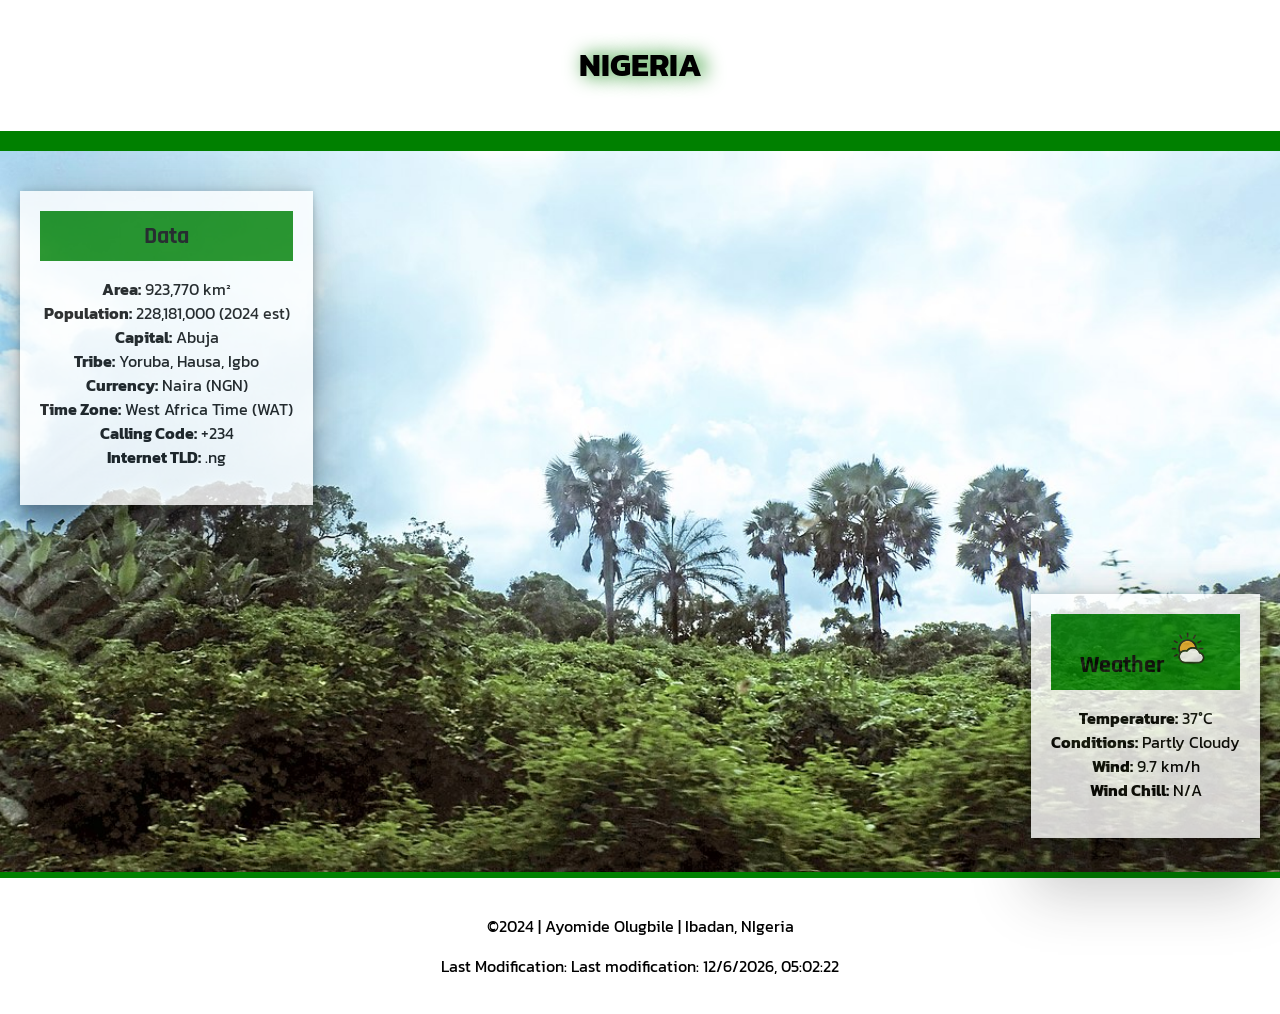
==== place.html @ a03a52d2 "Week 03 assignment" ====
<!DOCTYPE html>
<html lang="en">
<head>
    <meta charset="UTF-8">
    <meta name="viewport" content="width=device-width, initial-scale=1.0">
    <title>Place Title</title>
    <meta name="description" content="Assignment to apply pseudo selector implementation in CSS. Specifically by adding an image next to a h tag"/>
    <meta name="author" content="Ayomide Olugbile"/>
    <link rel="stylesheet" href="styles/place.css">
    <link rel="icon" type="image/x-icon" href="images/nigeria.png">
    <link href="https://fonts.googleapis.com/css2?family=Kanit&family=Rajdhani&display=swap" rel="stylesheet">
</head>
<body>
    <header>
        <h1>NIGERIA</h1>
    </header>
    <main>
        <picture>
            <source media="(max-width: 800px)" srcset="images/gfr.jpg"/>
            <img src="images/gfr.jpg" alt="farm in NIgeria">
            
        </picture>
        <article class="data-box">
            <h2>Data</h2>
            <ul>
                <li><b>Area:</b> 923,770 km²</li>
                <li><b>Population:</b> 228,181,000 (2024 est)</li>
                <li><b>Capital:</b> Abuja</li>
                <li><b>Tribe:</b> Yoruba, Hausa, Igbo </li>
                <li><b>Currency:</b> Naira (NGN)</li>
                <li><b>Time Zone:</b> West Africa Time (WAT) </li>
                <li><b>Calling Code:</b> +234</li>
                <li><b>Internet TLD:</b> .ng</li>
            </ul>
        </article>
        <article class="weather-box">
            <h2>Weather</h2>
            <ul>
                <li><b>Temperature:</b> <span id="tempData">37</span>°C</li>
                <li><b>Conditions:</b> Partly Cloudy</li>
                <li><b>Wind:</b> <span id="windSpeedData">9.7</span> km/h</li>
                <li><b>Wind Chill:</b> <span id="windChillData"></span></li>
            </ul>
        </article>
    </main>
    <footer>
        <p class="copyright">&copy;2024 | Ayomide Olugbile | Ibadan, NIgeria</p>
        <p class="gold_text">Last Modification: <span id="lastModified"></span></p>
    </footer>
    <script src="scripts/getdate.js" defer></script>
    <script src="scripts/place.js" defer></script>
</body>
</html>
---- styles/place.css ----
/* Styles for desktop view */
:root {
    --primary-color: green;
    --secondary-color: white;

    --heading-font: 'Kanit', sans-serif;
    --paragraph-font: 'Rajdhani', sans-serif;
}

body {
    font-family: var(--heading-font);
    margin: 0;
    padding: 0;
    background-color: var(--primary-color);
}

header, footer {
    background-color: var(--secondary-color);
    color: black;
    padding-block: 20px;
    text-align: center;
    width: 100%;
}

h1{
    text-shadow: 5px 0 20px var(--primary-color); 
}

main {
    background-color: var(--primary-color);
    position: relative;
    margin: 0;
    padding-top: 20px;
    padding-bottom: 0px;
    border: 0;
}

main img{
    width:100%;
    height:100%;
}

article{
    opacity: 0.8;
}

article ul, article h2{
    text-align: center;
}

article ul{
    padding:0;
    text-decoration:none;
    list-style-type: none;
}

article h2{
    font-family: var(--paragraph-font);
    padding: 10px;
    background-color: var(--primary-color);
    margin: 0;
}

.data-box {
    background-color: var(--secondary-color);
    padding: 20px;
    box-shadow: rgba(0, 0, 0, 0.25) 0px 54px 55px, rgba(0, 0, 0, 0.12) 0px -12px 30px, rgba(0, 0, 0, 0.12) 0px 4px 6px, rgba(0, 0, 0, 0.17) 0px 12px 13px, rgba(0, 0, 0, 0.09) 0px -3px 5px;
    position: absolute;
    top: 60px; /* Adjust top positioning */
    left: 20px; /* Adjust left positioning */
}

.weather-box {
    background-color: var(--secondary-color);
    padding: 20px;
    box-shadow: rgba(0, 0, 0, 0.25) 0px 54px 55px, rgba(0, 0, 0, 0.12) 0px -12px 30px, rgba(0, 0, 0, 0.12) 0px 4px 6px, rgba(0, 0, 0, 0.17) 0px 12px 13px, rgba(0, 0, 0, 0.09) 0px -3px 5px;
    position: absolute;
    bottom: 40px; /* Adjust bottom positioning */
    right: 20px; /* Adjust right positioning */
}

article.weather-box h2::after{
    content: url('[data-uri]');
}

/* Styles for mobile view */
@media (max-width: 800px) {

    article{
        opacity: 1;
    }

    article h2{
        padding: 0px;
        background-color: transparent;
    }

    .data-box,
    .weather-box {
        position: static;
        border: 0px;
        box-shadow: none;
    }

    .data-box{
        margin-top: 0px;
    }

    .weather-box {
        margin-top: 5px;
        margin-bottom: 5px;
    }

    article.weather-box h2::after{
        content: url('https://svgshare.com/getbyhash/sha1-tu3nDrxx+22fJzYszfCWOKD8CVQ=');
        display: block;
    }
}
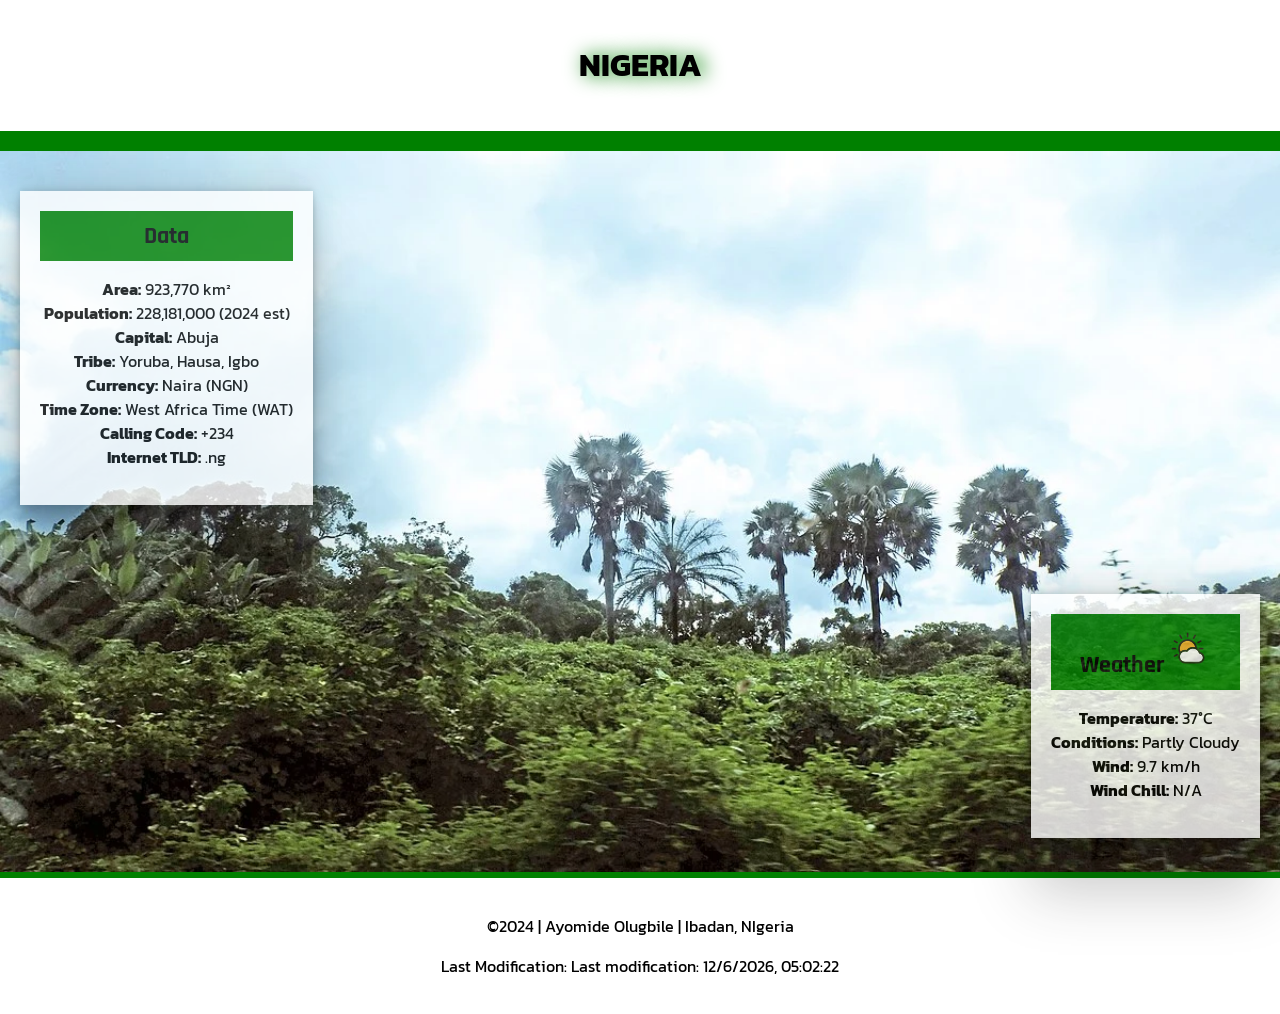
==== commit feaa33b7: "Week 03 correction" ====
--- a/place.html
+++ b/place.html
@@ -17,8 +17,8 @@
     </header>
     <main>
         <picture>
-            <source media="(max-width: 800px)" srcset="images/gfr.jpg"/>
-            <img src="images/gfr.jpg" alt="farm in NIgeria">
+            <source media="(max-width: 800px)" srcset="images/gfr.webp"/>
+            <img src="images/gfr.webp" alt="farm in NIgeria">
             
         </picture>
         <article class="data-box">
